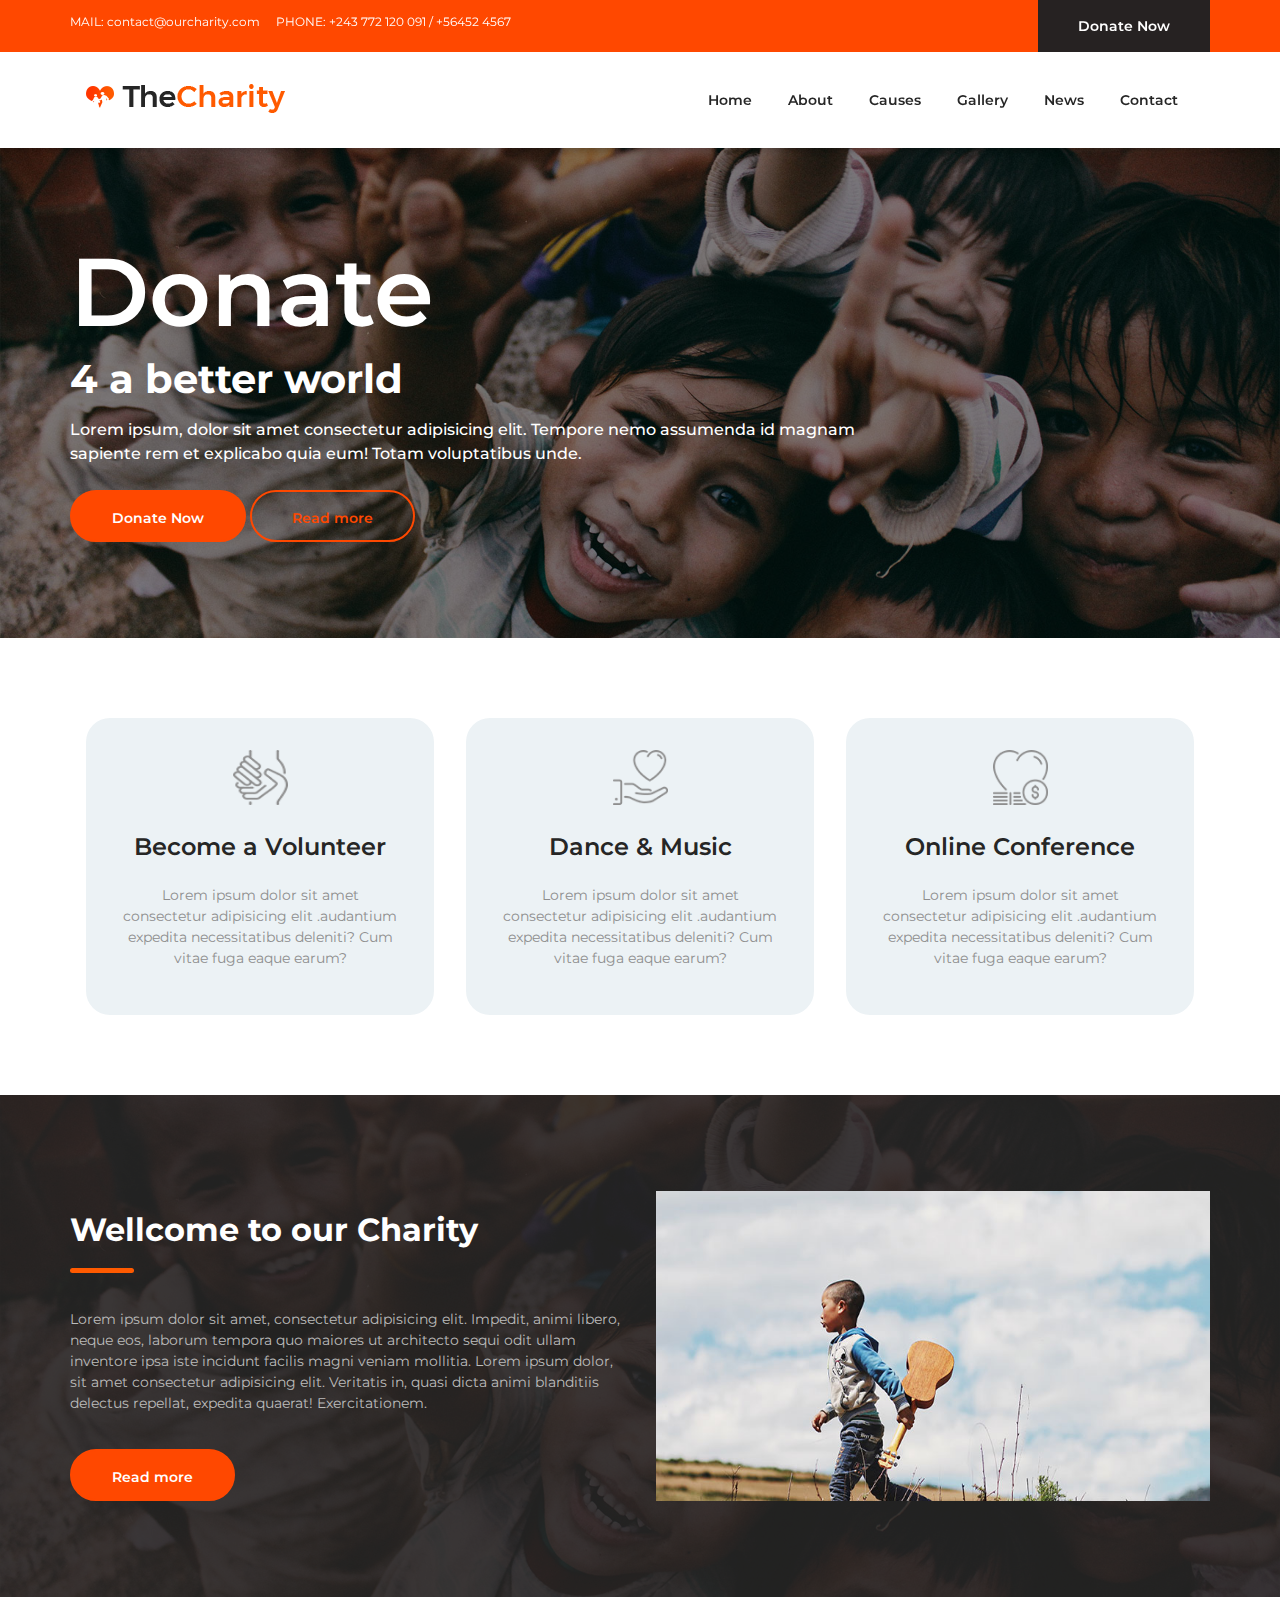
==== ejercicio4-landing/index.html @ 74809fa5 "[CREATE] add new project landing" ====
<!DOCTYPE html>
<html lang="en">

<head>
    <meta charset="UTF-8">
    <meta name="viewport" content="width=device-width, initial-scale=1.0">
    <meta http-equiv="X-UA-Compatible" content="ie=edge">
    <title>The Charity</title>

    <!-- styles -->
    <link href="https://fonts.googleapis.com/css?family=Montserrat:400,500,600,700&display=swap" rel="stylesheet">
    <link rel="stylesheet" href="assets/css/normalize.css">
    <link rel="stylesheet" href="assets/css/main.css">
</head>

<body>
    <header class="header">
        <div class="top__header">
            <div class="wrap__contact__header">
                <div class="inner__general">
                    <div class="contact__header">
                        <p class="header_text">MAIL:
                            <a href="mailto:contact@ourcharity.com">contact@ourcharity.com</a>
                        </p>
                        <p class="header_text">PHONE:
                            <a href="tel:243 772 120 091">+243 772 120 091 </a> /
                            <a href="tel:243 772 120 091">+56452 4567 </a>
                        </p>
                    </div>
                    <a href="#" class="btn btn__donate ">Donate Now</a>
                </div>

            </div>

            <div class="inner__general">
                <div class="wrap__header__menu">
                    <a href=""><img src="assets/img/logo.png" alt="Logo Charity" class="logo__header"></a>

                    <nav class="header__menu">
                        <ul>
                            <li class="current__item"><a href="">Home</a></li>
                            <li><a href="">About</a></li>
                            <li><a href="">Causes</a></li>
                            <li><a href="">Gallery</a></li>
                            <li><a href="">News</a></li>
                            <li><a href="">Contact</a></li>
                        </ul>
                    </nav>
                </div>
            </div>
    </header>

    <div class="ctn__stage">
        <div class="inner__general">
            <h1 class="title__stage">Donate</h1>
            <h2 class="subtitle__stage">4 a better world</h2>
            <p class="description__stage">Lorem ipsum, dolor sit amet consectetur adipisicing elit. Tempore nemo
                assumenda
                id magnam sapiente rem et explicabo quia eum! Totam voluptatibus unde.</p>
            <a href="" class="btn filled-orange rounded">Donate Now</a>
            <a href="" class="btn outline-orange rounded">Read more</a>
        </div>
    </div>

    <div class="ctn__option__cards">
        <div class="inner__general">
            <ul class="list__cards">
                <li class="card">
                    <div class="inner__card">
                        <div class="icon__card">
                            <span class="icon__card hands gray__icon"></span>
                            <span class="icon__card hands white__icon"></span>
                        </div>
                        <h3 class="title__card">Become a Volunteer</h3>
                        <p class="description__card">Lorem ipsum dolor sit amet consectetur adipisicing elit .audantium expedita necessitatibus deleniti? Cum vitae fuga eaque earum?</p>
                    </div>
                </li>
                <li class="card">
                    <div class="inner__card">
                        <div class="icon__card">
                            <span class="icon__card heart gray__icon"></span>
                            <span class="icon__card heart white__icon"></span>
                        </div>
                        <h3 class="title__card">Dance & Music</h3>
                        <p class="description__card">Lorem ipsum dolor sit amet consectetur adipisicing elit .audantium expedita necessitatibus deleniti? Cum vitae fuga eaque earum?</p>

                    </div>
                </li>
                <li class="card">
                    <div class="inner__card">
                        <div class="icon__card">
                            <span class="icon__card cash gray__icon"></span>
                            <span class="icon__card cash white__icon"></span>
                        </div>
                        <h3 class="title__card">Online Conference</h3>
                        <p class="description__card">Lorem ipsum dolor sit amet consectetur adipisicing elit .audantium expedita necessitatibus deleniti? Cum vitae fuga eaque earum?</p>
                    </div>
                </li>
            </ul>
        </div>
    </div>


    <div class="ctn__welcome">
        <div class="inner__general">
            <div class="card__article">
                <div class="left__card">
                    <h1 class="title__article">Wellcome to our Charity</h1>
                    <p class="description__article"> Lorem ipsum dolor sit amet, consectetur adipisicing elit. Impedit, animi libero, neque eos, laborum tempora quo maiores ut architecto sequi odit ullam inventore ipsa iste incidunt facilis magni veniam mollitia. Lorem ipsum dolor, sit amet consectetur adipisicing elit. Veritatis in, quasi dicta animi blanditiis delectus repellat,  expedita quaerat! Exercitationem.</p>
                    <a href="" class="btn filled-orange rounded">Read more</a>
                </div>
                <div class="right__card">
                    <img src="assets/img/3.jpg" alt="Wellcome">

                </div>
            </div>
        </div>
    </div>






</body>

</html>
---- ejercicio4-landing/assets/css/main.css ----
@font-face {
    font-family: 'FontAwesome';
    src: url('../fonts/fontawesome-webfont.eot?v=4.7.0');
    src: url('../fonts/fontawesome-webfont.eot?#iefix&v=4.7.0') format('embedded-opentype'), url('../fonts/fontawesome-webfont.woff2?v=4.7.0') format('woff2'), url('../fonts/fontawesome-webfont.woff?v=4.7.0') format('woff'), url('../fonts/fontawesome-webfont.ttf?v=4.7.0') format('truetype'), url('../fonts/fontawesome-webfont.svg?v=4.7.0#fontawesomeregular') format('svg');
    font-weight: normal;
    font-style: normal;
}

body {
    font-family: 'Montserrat', sans-serif;
    margin: 0;
}

* {
    box-sizing: border-box;
}

.btn {
    display: inline-block;
    padding: 0 40px;
    font-size: 14px;
    font-weight: 500;
    line-height: 3.25rem;
    height: 3.25rem;
    color: #fff;
    text-decoration: none;
    font-weight: 600;
}

.filled-orange {
    background-color: #ff4800;
    border: 2px solid #ff4800;
}

.outline-orange {
    background-color: transparent;
    border: 2px solid #ff4800;
    color: #ff4800;

}

.rounded {
    border-radius: 2rem;
}

img {
    max-width: 100%;
}


/* Generals */
.header {
    position: fixed;
    top: 0;
    left: 0;
    right: 0;
    z-index: 20;
}

.contact__header {
    display: none;
    width: 100%;
}

.contact__header .header_text {
    margin-top: 0;
    padding-top: 1rem;
    padding-bottom: 1rem;
    font-size: .745em;
    line-height: 1em;
    color: #fff;
    display: inline-block;
    margin-bottom: 0;
}

.contact__header .header_text:first-of-type {
    margin-right: 1em;
}

.contact__header .header_text a {
    color: #fff;
    text-decoration: none;
}


.inner__general {
    margin-left: auto;
    margin-right: auto;
    max-width: 1140px;
}

.top__header {
    background: #fff;
    color: #fff;
    box-shadow: 0 3px 6px rgba(0, 0, 0, .2);
}

.top__header .wrap__contact__header .inner__general:first-of-type {
    width: 100%;
    display: flex;
    justify-content: center;
}

.top__header .wrap__contact__header {

    background-color: #ff4800;
}

.btn__donate {
    text-decoration: #fff;
    background: #262222;
    white-space: nowrap;
}

.top__header .wrap__header__menu {
    display: flex;
    justify-content: space-between;
    padding-top: 1rem;
    padding-bottom: 1rem;
    padding-left: 1rem;
    padding-right: 1rem;
}


.header .logo__header {
    display: inline-block;
    font-size: 0;
    vertical-align: top;
}

.header__menu {
    display: none;
}

.ctn__stage {
    margin-top: 113px;
    min-height: 400px;
    padding-top: 6rem;
    padding-bottom: 6rem;
    background-image: url('../img/hero.jpg');
    background-repeat: no-repeat;
    background-position: center center;
    background-size: cover;
    position: relative;
    color: #fff;
    padding-left: 1rem;
    padding-right: 1rem;
}

.ctn__stage::after {
    content: "";
    position: absolute;
    right: 0;
    top: 0;
    bottom: 0;
    left: 0;
    background-color: rgba(0, 0, 0, 0.5);
    z-index: 1;
}

.ctn__stage .inner__general {
    position: relative;
    z-index: 4;
}

.ctn__stage .title__stage {
    font-size: 3rem;
    font-weight: 600;
    line-height: 1em;
    margin-top: 0;
    margin-bottom: 0;
}

.ctn__stage .subtitle__stage {
    font-size: 2rem;
}

.ctn__stage .description__stage {
    line-height: 1.5em;
    font-weight: 500;
}

.ctn__option__cards {
    padding-top: 2rem;
    padding-bottom: 2rem;
}

/* cards */

.list__cards {
    display: flex;
    list-style: none;
    flex-direction: column;
    padding-left: 0;
}

.list__cards .card {
    padding: 0 1rem;
    text-align: center;
    margin-bottom: 2rem;
}

.list__cards .inner__card {
    background-color: #fff;
    border-radius: 1.5rem;
    background-color: #ecf2f5;
    padding: 2rem;
}

.list__cards .icon__card:nth-of-type(2) {
    display: none;
}

.icon__card {
    height: 55px;
    width: 55px;
    display: inline-block;
    background-repeat: no-repeat;
    background-position: center center;
    background-size: 55px 55px;
}

.icon__card.hands.gray__icon {
    background-image: url('../img/hands-gray.png');
}

.icon__card.heart.gray__icon {
    background-image: url('../img/donation-gray.png');
}

.icon__card.cash.gray__icon {
    background-image: url('../img/charity-gray.png');
}


.list__cards .card .title__card {
    color: #262625;
    font-size: 1.5rem;
    font-weight: 600;
}

.list__cards .card .description__card {
    font-size: .875rem;
    color: #8e8e8e;
    font-weight: 400;
    line-height: 1.5em;
}

.ctn__welcome{
    min-height: 400px;
    padding-top: 3rem;
    padding-bottom: 3rem;
    background-image: url('../img/hero.jpg');
    background-repeat: no-repeat;
    background-position: center center;
    background-size: cover;
    position: relative;
    color: #fff;
    padding-left: 1rem;
    padding-right: 1rem;
    display: inline-block;
    width: 100%;
    vertical-align: top;
}
.ctn__welcome:after{
    content: "";
    position: absolute;
    left: 0;
    right: 0;
    top: 0;
    bottom: 0;
    background-color: #262222;
    z-index: 1;
    opacity: .9;
}
.ctn__welcome .inner__general{
    position: relative;
    z-index: 2;
}

/* card article */
.card__article {
    display: flex;
    flex-direction: column-reverse;
}

.card__article .left__card,
.card__article .right__card {
    display: flex;
    padding-left: 1rem;
    padding-right: 1rem;
}
.card__article .left__card{
    flex-direction: column;
    flex-flow: wrap;
}
.card__article .title__article{
    position: relative;
    padding-bottom: 1.5rem;
    font-size: 2rem;
}
.card__article .title__article:after{
    content: '';
    border-radius: 3px;
    position: absolute;
    bottom: 0;
    left: 0;
    width: 4rem;
    height: 5px;
    background-color: #ff5a00;
}
.card__article .description__article{
    line-height: 1.5em;
    font-size: .875em;
    color: #bcbcbc;
    margin-bottom: 2.5em;
}


@media screen and (min-width: 768px) {
    .contact__header {
        display: inline-block;
    }

    .top__header .inner__general:first-of-type {
        display: flex;
        justify-content: space-evenly;
    }


    .top__header .wrap__header__menu {
        padding-top: 2rem;
        padding-bottom: 2rem;
    }

    .header__menu {
        display: inline-block;
    }

    .header__menu ul {
        margin: 0;
        padding: 0;
        list-style: none;
    }

    .header__menu li {
        display: inline-block;
    }

    .header__menu li a {
        font-size: .875rem;
        font-weight: 600;
        line-height: 1;
        color: #262626;
        text-decoration: none;
        transition: color .35s;
        padding-left: 1rem;
        padding-right: 1rem;
        line-height: 2rem;
    }


    .ctn__stage .title__stage {
        font-size: 6rem;
    }

    .ctn__stage .subtitle__stage {
        font-size: 2.5rem;
        margin-top: 1rem;
        margin-bottom: 1rem;
    }

    .ctn__stage .description__stage {
        font-size: 1rem;
        margin-bottom: 1.5rem;
    }

    .ctn__stage .title__stage,
    .ctn__stage .subtitle__stage,
    .ctn__stage .description__stage {
        max-width: 70%;
    }

    .ctn__stage {
        margin-top: 148px;
    }

    .ctn__option__cards {
        padding-top: 4rem;
        padding-bottom: 4rem;
    }

    .ctn__option__cards .list__cards {
        flex-direction: row;
    }

    .ctn__option__cards .list__cards .card {
        min-width: 33.333333%;

    }
    .card__article{
        flex-direction: inherit;
    }
    .card__article .left__card,
    .card__article .right__card {
        min-width: 50%;
        width: 50%;
    }
    .card__article .left__card{
        padding-left: 0;
    }
    .card__article .right__card{
        padding-right: 0;
    }

    .ctn__welcome{
        padding-top: 6rem;
        padding-bottom: 6rem;
    }
    .list__cards .card{
        margin-bottom: 0;
    }
    .top__header .wrap__contact__header{
        padding-left: 1rem;
        padding-right: 1rem;
    }
    

}
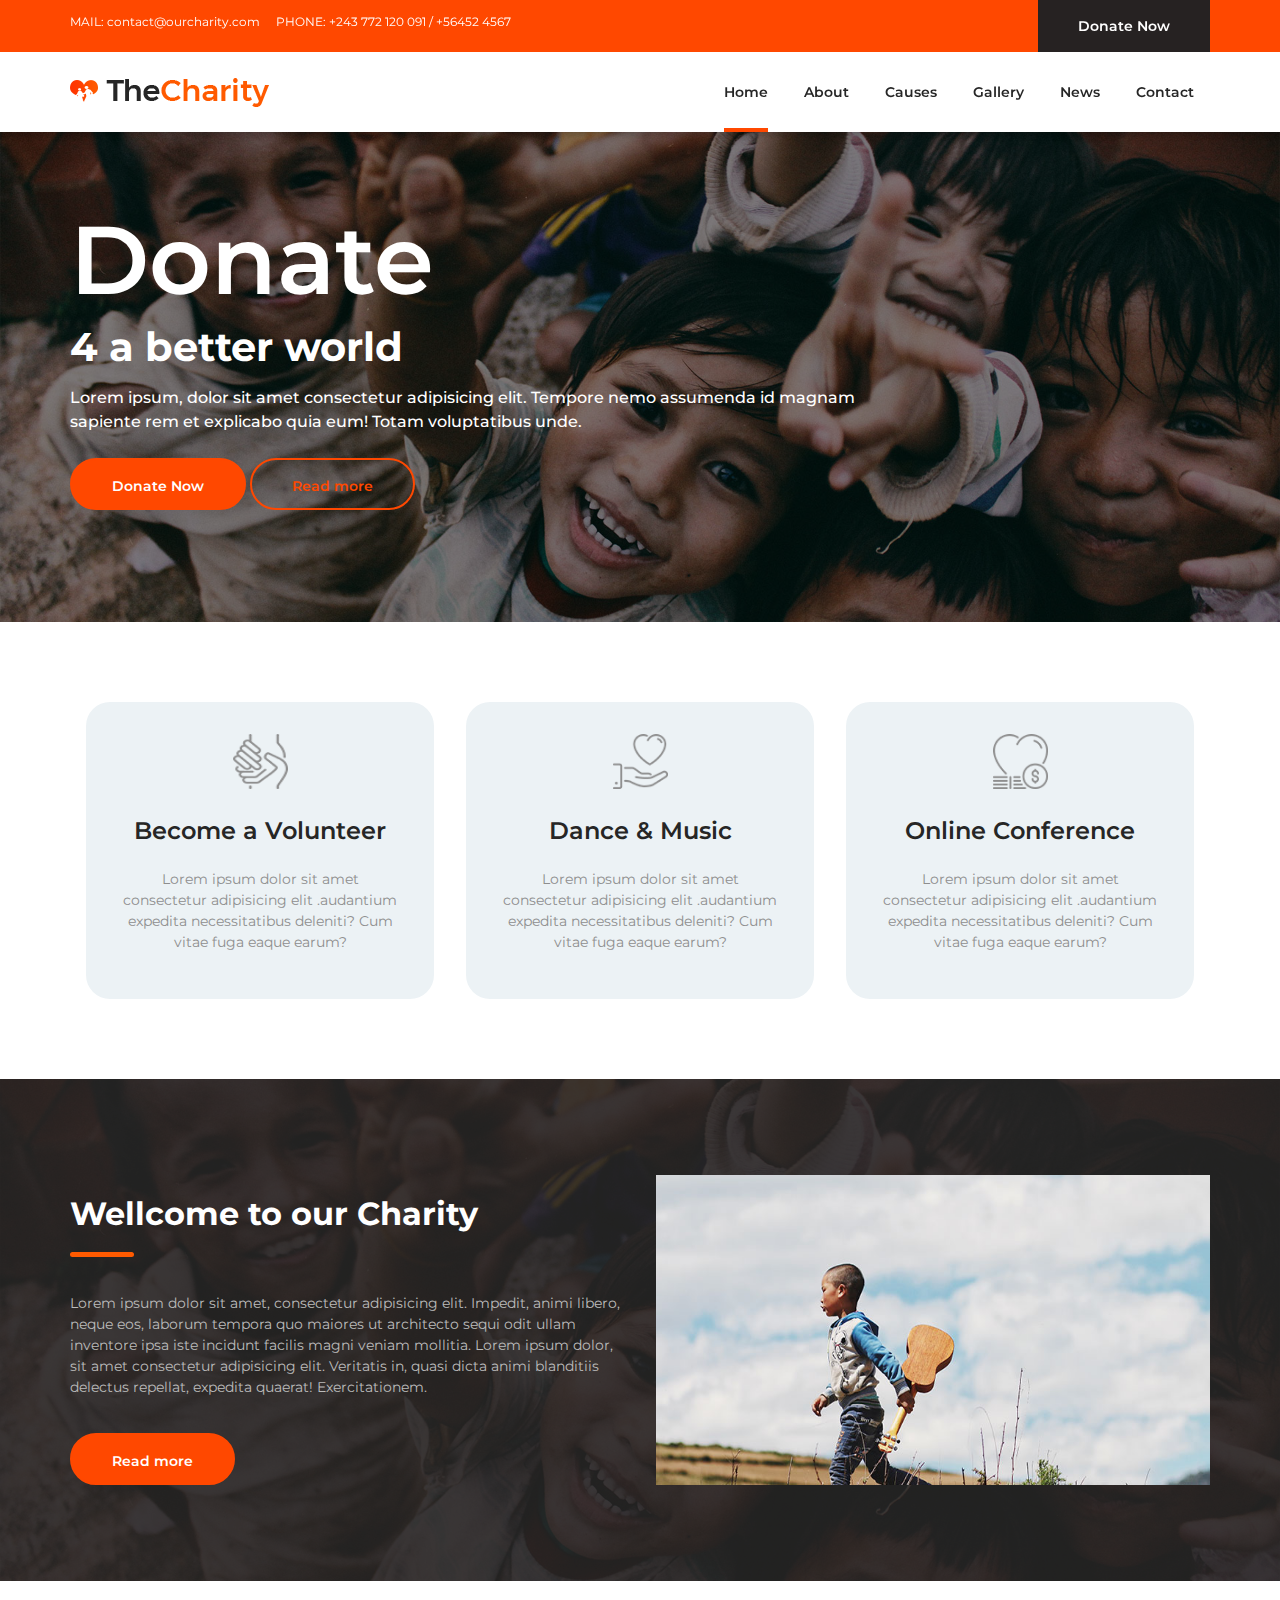
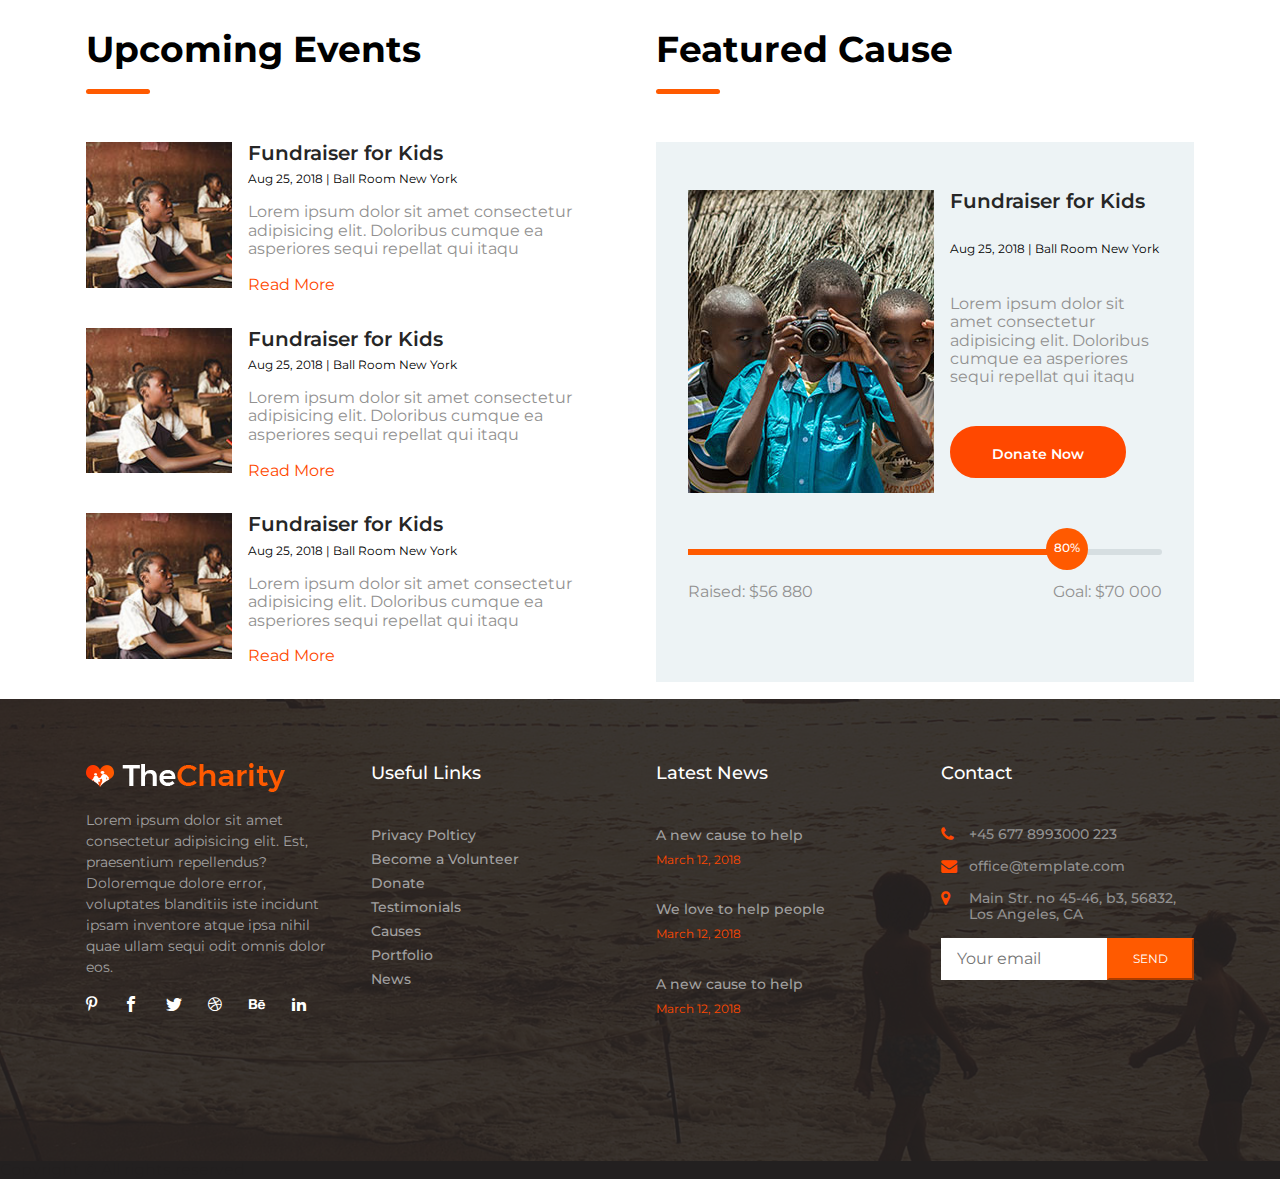
==== commit df17cf28: "[UPDATE] Landing mobile first" ====
--- a/ejercicio4-landing/index.html
+++ b/ejercicio4-landing/index.html
@@ -48,9 +48,10 @@
                     </nav>
                 </div>
             </div>
+        </div>
     </header>
 
-    <div class="ctn__stage">
+    <section class="ctn__stage">
         <div class="inner__general">
             <h1 class="title__stage">Donate</h1>
             <h2 class="subtitle__stage">4 a better world</h2>
@@ -60,9 +61,9 @@
             <a href="" class="btn filled-orange rounded">Donate Now</a>
             <a href="" class="btn outline-orange rounded">Read more</a>
         </div>
-    </div>
-
-    <div class="ctn__option__cards">
+    </section>
+
+    <section class="ctn__option__cards">
         <div class="inner__general">
             <ul class="list__cards">
                 <li class="card">
@@ -72,7 +73,8 @@
                             <span class="icon__card hands white__icon"></span>
                         </div>
                         <h3 class="title__card">Become a Volunteer</h3>
-                        <p class="description__card">Lorem ipsum dolor sit amet consectetur adipisicing elit .audantium expedita necessitatibus deleniti? Cum vitae fuga eaque earum?</p>
+                        <p class="description__card">Lorem ipsum dolor sit amet consectetur adipisicing elit .audantium
+                            expedita necessitatibus deleniti? Cum vitae fuga eaque earum?</p>
                     </div>
                 </li>
                 <li class="card">
@@ -82,7 +84,8 @@
                             <span class="icon__card heart white__icon"></span>
                         </div>
                         <h3 class="title__card">Dance & Music</h3>
-                        <p class="description__card">Lorem ipsum dolor sit amet consectetur adipisicing elit .audantium expedita necessitatibus deleniti? Cum vitae fuga eaque earum?</p>
+                        <p class="description__card">Lorem ipsum dolor sit amet consectetur adipisicing elit .audantium
+                            expedita necessitatibus deleniti? Cum vitae fuga eaque earum?</p>
 
                     </div>
                 </li>
@@ -93,20 +96,25 @@
                             <span class="icon__card cash white__icon"></span>
                         </div>
                         <h3 class="title__card">Online Conference</h3>
-                        <p class="description__card">Lorem ipsum dolor sit amet consectetur adipisicing elit .audantium expedita necessitatibus deleniti? Cum vitae fuga eaque earum?</p>
+                        <p class="description__card">Lorem ipsum dolor sit amet consectetur adipisicing elit .audantium
+                            expedita necessitatibus deleniti? Cum vitae fuga eaque earum?</p>
                     </div>
                 </li>
             </ul>
         </div>
-    </div>
-
-
-    <div class="ctn__welcome">
+    </section>
+
+
+    <section class="ctn__welcome">
         <div class="inner__general">
             <div class="card__article">
                 <div class="left__card">
                     <h1 class="title__article">Wellcome to our Charity</h1>
-                    <p class="description__article"> Lorem ipsum dolor sit amet, consectetur adipisicing elit. Impedit, animi libero, neque eos, laborum tempora quo maiores ut architecto sequi odit ullam inventore ipsa iste incidunt facilis magni veniam mollitia. Lorem ipsum dolor, sit amet consectetur adipisicing elit. Veritatis in, quasi dicta animi blanditiis delectus repellat,  expedita quaerat! Exercitationem.</p>
+                    <p class="description__article"> Lorem ipsum dolor sit amet, consectetur adipisicing elit. Impedit,
+                        animi libero, neque eos, laborum tempora quo maiores ut architecto sequi odit ullam inventore
+                        ipsa iste incidunt facilis magni veniam mollitia. Lorem ipsum dolor, sit amet consectetur
+                        adipisicing elit. Veritatis in, quasi dicta animi blanditiis delectus repellat, expedita
+                        quaerat! Exercitationem.</p>
                     <a href="" class="btn filled-orange rounded">Read more</a>
                 </div>
                 <div class="right__card">
@@ -115,6 +123,156 @@
                 </div>
             </div>
         </div>
+    </section>
+
+    <section class="ctn__news">
+        <div class="inner__general">
+            <div class="left__news">
+                <h4 class="title__section">Upcoming Events</h4>
+                <div class="list__articles">
+                    <li class="list__article__item">
+                        <img src="assets/img/event-1.jpg" alt="">
+                        <div class="list__article__text">
+                            <h5 class="list__article__title">Fundraiser for Kids</h5>
+                            <strong class="list__article__date">Aug 25, 2018 | Ball Room New York</strong>
+                            <p class="list__article__desc">Lorem ipsum dolor sit amet consectetur adipisicing elit.
+                                Doloribus cumque ea asperiores sequi repellat qui itaqu</p>
+                            <a href="" class="link__orange">Read More</a>
+                        </div>
+                    </li>
+                    <li class="list__article__item">
+                        <img src="assets/img/event-1.jpg" alt="">
+                        <div class="list__article__text">
+                            <h5 class="list__article__title">Fundraiser for Kids</h5>
+                            <strong class="list__article__date">Aug 25, 2018 | Ball Room New York</strong>
+                            <p class="list__article__desc">Lorem ipsum dolor sit amet consectetur adipisicing elit.
+                                Doloribus cumque ea asperiores sequi repellat qui itaqu</p>
+                            <a href="" class="link__orange">Read More</a>
+                        </div>
+                    </li>
+                    <li class="list__article__item">
+                        <img src="assets/img/event-1.jpg" alt="">
+                        <div class="list__article__text">
+                            <h5 class="list__article__title">Fundraiser for Kids</h5>
+                            <strong class="list__article__date">Aug 25, 2018 | Ball Room New York</strong>
+                            <p class="list__article__desc">Lorem ipsum dolor sit amet consectetur adipisicing elit.
+                                Doloribus cumque ea asperiores sequi repellat qui itaqu</p>
+                            <a href="" class="link__orange">Read More</a>
+                        </div>
+                    </li>
+                </div>
+            </div>
+            <div class="right__news">
+                <h4 class="title__section">Featured Cause</h4>
+                <div class="wrap__events">
+                    <div class="list__articles">
+                        <li class="list__article__item">
+                            <img src="assets/img/featured-causes.jpg" alt="">
+                            <div class="list__article__text">
+                                <h5 class="list__article__title">Fundraiser for Kids</h5>
+                                <strong class="list__article__date">Aug 25, 2018 | Ball Room New York</strong>
+                                <p class="list__article__desc">Lorem ipsum dolor sit amet consectetur adipisicing elit.
+                                    Doloribus cumque ea asperiores sequi repellat qui itaqu</p>
+                                <a href="" class="btn filled-orange rounded">Donate Now</a>
+                            </div>
+
+                        </li>
+                        <div class="wrap__bar_percent">
+                            <div class="riel">
+                                <span class="bar"></span>
+                                <span class="percent" style="width: 80%"></span>
+                                <span class="tooltip" style="left: 80%">80%</span>
+                            </div>
+                            <div class="prices__bar">
+                                <span>Raised: $56 880</span>
+                                <span>Goal: $70 000</span>
+                            </div>
+                        </div>
+
+                    </div>
+                </div>
+            </div>
+        </div>
+    </section>
+
+
+    <!-- footer -->
+
+    <div class="footer">
+        <div class="inner__general">
+            <div class="inner__footer">
+                <div class="column__footer">
+                    <img src="assets/img/foot-logo.png" alt="logo footer" class="logo__footer">
+                    <p class="color__gray">Lorem ipsum dolor sit amet consectetur adipisicing elit. Est, praesentium
+                        repellendus? Doloremque
+                        dolore error, voluptates blanditiis iste incidunt ipsam inventore atque ipsa nihil quae ullam
+                        sequi odit omnis dolor eos.</p>
+                    <ul class="list__social">
+                        <li><a href=""> <span class="icon-pinterest-p"></span></a></li>
+                        <li><a href=""> <span class="icon-facebook"></span></a></li>
+                        <li><a href=""> <span class="icon-twitter"></span></a></li>
+                        <li><a href=""> <span class="icon-dribbble"></span></a></li>
+                        <li><a href=""> <span class="icon-behance"></span></a></li>
+                        <li><a href=""> <span class="icon-linkedin2"></span></a></li>
+                    </ul>
+                </div>
+                <div class="column__footer">
+                    <h6 class="tit__footerSecition">Useful Links</h6>
+                    <ul class="list__footer">
+                        <li><a href="">Privacy Polticy</a></li>
+                        <li><a href="">Become a Volunteer</a></li>
+                        <li><a href="">Donate</a></li>
+                        <li><a href="">Testimonials</a></li>
+                        <li><a href="">Causes</a></li>
+                        <li><a href="">Portfolio</a></li>
+                        <li><a href="">News</a></li>
+                    </ul>
+                </div>
+                <div class="column__footer">
+                    <h6 class="tit__footerSecition">Latest News</h6>
+                    <ul class="list__footer news">
+                        <li>
+                            <a href="">A new cause to help</a>
+                            <span class="color__orange">March 12, 2018</span>
+                        </li>
+                        <li>
+                            <a href="">We love to help people</a>
+                            <span class="color__orange">March 12, 2018</span>
+                        </li>
+                        <li>
+                            <a href="">A new cause to help</a>
+                            <span class="color__orange">March 12, 2018</span>
+                        </li>
+                    </ul>
+                </div>
+                <div class="column__footer">
+                    <h6 class="tit__footerSecition">Contact</h6>
+                    <ul class="contact__list__footer">
+                        <li>
+                            <span class="icon-phone"></span>
+                            <a href="tel:45 677 8993000 223" class="color__gray">+45 677 8993000 223</a>
+                        </li>
+                        <li>
+                            <span class="icon-envelope"></span>
+                            <a href="mailto:office@template.com" class="color__gray">office@template.com</a>
+                        </li>
+                        <li>
+                            <span class="icon-map-marker"></span>
+                            <a href="#" class="color__gray">Main Str. no 45-46, b3, 56832, Los Angeles, CA</a>
+                        </li>
+                    </ul>
+                    <div class="form__newsletter">
+                        <form action="">
+                            <input type="email" placeholder="Your email">
+                            <input type="submit" value="send">
+                        </form>
+                    </div>
+                </div>
+            </div>
+        </div>
+        <div class="footer__copy">
+            <span>Copyright © All rights reserved </span>
+        </div>
     </div>
 
 
@@ -122,6 +280,8 @@
 
 
 
+
+
 </body>
 
 </html>--- a/ejercicio4-landing/assets/css/main.css
+++ b/ejercicio4-landing/assets/css/main.css
@@ -1,10 +1,68 @@
-@font-face {
+/* @font-face {
     font-family: 'FontAwesome';
     src: url('../fonts/fontawesome-webfont.eot?v=4.7.0');
     src: url('../fonts/fontawesome-webfont.eot?#iefix&v=4.7.0') format('embedded-opentype'), url('../fonts/fontawesome-webfont.woff2?v=4.7.0') format('woff2'), url('../fonts/fontawesome-webfont.woff?v=4.7.0') format('woff'), url('../fonts/fontawesome-webfont.ttf?v=4.7.0') format('truetype'), url('../fonts/fontawesome-webfont.svg?v=4.7.0#fontawesomeregular') format('svg');
     font-weight: normal;
     font-style: normal;
-}
+} */
+
+/* icomoon font face icons */
+@font-face {
+    font-family: 'icomoon';
+    src:  url('../fonts/icomoon/icomoon.eot?yo5s1n');
+    src:  url('../fonts/icomoon/icomoon.eot?yo5s1n#iefix') format('embedded-opentype'),
+      url('../fonts/icomoon/icomoon.ttf?yo5s1n') format('truetype'),
+      url('../fonts/icomoon/icomoon.woff?yo5s1n') format('woff'),
+      url('../fonts/icomoon/icomoon.svg?yo5s1n#icomoon') format('svg');
+    font-weight: normal;
+    font-style: normal;
+    font-display: block;
+  }
+  
+  [class^="icon-"], [class*=" icon-"] {
+    /* use !important to prevent issues with browser extensions that change fonts */
+    font-family: 'icomoon' !important;
+    speak: none;
+    font-style: normal;
+    font-weight: normal;
+    font-variant: normal;
+    text-transform: none;
+    line-height: 1;
+  
+    /* Better Font Rendering =========== */
+    -webkit-font-smoothing: antialiased;
+    -moz-osx-font-smoothing: grayscale;
+  }
+  
+  .icon-map-marker:before {
+    content: "\e900";
+  }
+  .icon-envelope:before {
+    content: "\e901";
+  }
+  .icon-phone:before {
+    content: "\e902";
+  }
+  .icon-dribbble:before {
+    content: "\e903";
+  }
+  .icon-pinterest-p:before {
+    content: "\e904";
+  }
+  .icon-facebook:before {
+    content: "\ea90";
+  }
+  .icon-twitter:before {
+    content: "\ea96";
+  }
+  .icon-behance:before {
+    content: "\eaa8";
+  }
+  .icon-linkedin2:before {
+    content: "\eaca";
+  }
+
+/* base styles */
 
 body {
     font-family: 'Montserrat', sans-serif;
@@ -25,22 +83,37 @@
     color: #fff;
     text-decoration: none;
     font-weight: 600;
-}
-
-.filled-orange {
+    transition: all linear .25s;
+}
+
+.btn.filled-orange {
     background-color: #ff4800;
     border: 2px solid #ff4800;
 }
 
-.outline-orange {
+.btn.outline-orange {
     background-color: transparent;
     border: 2px solid #ff4800;
     color: #ff4800;
-
-}
-
-.rounded {
+}
+.btn.outline-orange:hover{
+    background-color: #ff4800;
+    color: #fff;
+}
+
+.btn.rounded {
     border-radius: 2rem;
+}
+
+.link__orange {
+    color: #ff4800;
+    text-decoration: none;
+}
+.color__orange{
+    color: #ff4800;
+}
+.color__gray{
+    color: #929191;
 }
 
 img {
@@ -179,6 +252,9 @@
     line-height: 1.5em;
     font-weight: 500;
 }
+.ctn__stage .inner__general .btn{
+    margin-bottom: 1rem;
+}
 
 .ctn__option__cards {
     padding-top: 2rem;
@@ -246,7 +322,7 @@
     line-height: 1.5em;
 }
 
-.ctn__welcome{
+.ctn__welcome {
     min-height: 400px;
     padding-top: 3rem;
     padding-bottom: 3rem;
@@ -262,7 +338,8 @@
     width: 100%;
     vertical-align: top;
 }
-.ctn__welcome:after{
+
+.ctn__welcome:after {
     content: "";
     position: absolute;
     left: 0;
@@ -273,7 +350,8 @@
     z-index: 1;
     opacity: .9;
 }
-.ctn__welcome .inner__general{
+
+.ctn__welcome .inner__general {
     position: relative;
     z-index: 2;
 }
@@ -290,16 +368,19 @@
     padding-left: 1rem;
     padding-right: 1rem;
 }
-.card__article .left__card{
+
+.card__article .left__card {
     flex-direction: column;
     flex-flow: wrap;
 }
-.card__article .title__article{
+
+.card__article .title__article {
     position: relative;
     padding-bottom: 1.5rem;
     font-size: 2rem;
 }
-.card__article .title__article:after{
+
+.card__article .title__article:after {
     content: '';
     border-radius: 3px;
     position: absolute;
@@ -309,13 +390,304 @@
     height: 5px;
     background-color: #ff5a00;
 }
-.card__article .description__article{
+
+.card__article .description__article {
     line-height: 1.5em;
     font-size: .875em;
     color: #bcbcbc;
     margin-bottom: 2.5em;
 }
 
+.title__section {
+    position: relative;
+    padding-bottom: 1.5rem;
+    font-size: 2.25rem;
+}
+
+.title__section:after {
+    content: '';
+    border-radius: 3px;
+    position: absolute;
+    bottom: 0;
+    left: 0;
+    width: 4rem;
+    height: 5px;
+    background-color: #ff5a00;
+}
+
+
+/* Component list articles */
+.list__articles {
+    display: inline-block;
+    width: 100%;
+    list-style: none;
+}
+
+.list__articles .list__article__item {
+    display: flex;
+    margin-bottom: 2rem;
+    flex-direction: column;
+}
+.list__articles .list__article__item img{
+    display: block;
+    width: 100%;
+    margin-bottom: .5em;
+}
+
+.list__articles .list__article__text {
+    display: flex;
+    flex-direction: column;
+    flex-flow: wrap;
+}
+
+.list__articles .list__article__title {
+    margin-top: 0;
+    font-size: 1.25em;
+    font-weight: 600;
+    color: #262626;
+    margin-bottom: 0;
+    display: inline-block;
+    width: 100%;
+}
+
+.list__articles .list__article__desc {
+    color: #929191
+}
+
+.list__articles .list__article__date {
+    font-size: .75em;
+    font-weight: 400;
+    margin-top: 0.5em;
+}
+
+.ctn__news {
+    display: inline-block;
+    width: 100%;
+}
+
+.ctn__news .inner__general {
+    display: flex;
+    flex-direction: column;
+}
+
+.ctn__news .left__news,
+.ctn__news .right__news {
+    width: 100%;
+    padding-right: 1rem;
+    padding-left: 1rem;
+}
+
+.wrap__events {
+    display: inline-block;
+    width: 100%;
+    background-color: #edf3f5;
+    padding: 1rem 1rem;
+}
+
+/* component bar  */
+.wrap__bar_percent {
+    width: 100%;
+    padding-top: 1rem;
+    padding-bottom: 1rem;
+}
+
+.wrap__bar_percent .riel {
+    display: inline-block;
+    width: 100%;
+    position: relative;
+}
+
+.wrap__bar_percent .riel .bar {
+    display: inline-block;
+    width: 100%;
+    border-radius: 3px;
+    height: 6px;
+    position: relative;
+    background-color: #d6dee1;
+    vertical-align: top;
+}
+
+.wrap__bar_percent .riel .percent {
+    display: inline-block;
+    position: absolute;
+    left: 0;
+    top: 0;
+    height: 6px;
+    background-color: #ff5a00;
+}
+
+.wrap__bar_percent .riel .tooltip {
+
+    position: absolute;
+    z-index: 2;
+    width: 42px;
+    height: 42px;
+    padding-top: 14px;
+    margin-top: -21px;
+    margin-left: -21px;
+    border-radius: 50%;
+    font-size: .75em;
+    font-weight: 500;
+    line-height: 1;
+    text-align: center;
+    background: #ff5a00;
+    color: #fff;
+}
+
+.prices__bar {
+    display: flex;
+    padding-top: 1rem;
+    padding-bottom: 1rem;
+    justify-content: space-between;
+    color: #929191;
+    font-size: .75em;
+}
+
+.footer{
+    display: inline-block;
+    width: 100%;
+    vertical-align: top;
+    position: relative;
+    background-image: url('../img/foot-bg.jpg');
+    background-repeat: no-repeat;
+    background-position: center center;
+    background-size: cover;
+}
+.footer:after{
+    content: "";
+    position: absolute;
+    left: 0;
+    right: 0;
+    top: 0;
+    bottom: 0;
+    background-color: #262222;
+    z-index: 1;
+    opacity: .9;
+}
+.footer .inner__footer{
+    padding-top: 4rem;
+    padding-bottom: 4rem;
+    color: #fff;
+    position: relative;
+    z-index: 2;
+}
+.footer .inner__footer a{
+    text-decoration: none;
+    font-weight: 500;
+}
+.footer .inner__footer{
+    display: flex;
+    flex-direction: column;
+}
+.footer .column__footer{
+    width: 100%;
+    padding-left: 1rem;
+    padding-right: 1rem;
+    margin-bottom: 3rem;
+}
+.footer .column__footer:last-of-type{
+    margin-bottom: 0;
+}
+.footer .tit__footerSecition{
+    font-size: 1.125em;
+    font-weight: 500;
+    margin-top: 0;
+}
+.footer .column__footer p{
+    font-size: .875em;
+    color: #a2a1a1;
+    line-height: 1.5em;
+}
+.footer .column__footer ul{
+    padding-left: 0;
+    list-style: none;
+    margin-bottom: 0;
+}
+.footer .column__footer .list__footer.news li{
+    margin-bottom: 2em;
+}
+.footer .column__footer .list__footer a{
+    font-size: .875em;
+    color: #a2a1a1;
+    font-weight: 500;
+    width: 100%;
+    display: inline-block;
+    margin-bottom: 0.5em;
+    transition: all linear .25s;
+}
+.footer .column__footer .list__footer a:hover{
+    color: #ff4800;
+}
+
+.footer .column__footer .list__footer li span{
+    font-size: .75em;
+}
+.footer .contact__list__footer {
+    display: flex;
+    flex-direction: column;
+}
+.footer .contact__list__footer li{
+    display: flex;
+    margin-bottom: 1rem;
+}
+.footer .contact__list__footer a{
+    font-size: .875em;
+    font-weight: 500;
+}
+
+.footer .contact__list__footer span{
+    color: #ff4800;
+    margin-right: .5em;
+    min-width: 20px;
+    display: inline-block;
+}
+.form__newsletter{
+    display: inline-block;
+    width: 100%;
+}
+.form__newsletter form{
+    display: flex;
+}
+.form__newsletter input[type="email"]{
+    line-height: 2.5rem;
+    background-color: #fff;
+    border: none;
+    padding-left: 1rem;
+    padding-right: 1rem;
+    display: inline-block;
+    width: 100%;
+}
+.form__newsletter input[type="submit"]{
+    background-color: #ff5a00;
+    border-color: #ff5a00;
+    color: #fff;
+    font-weight: 400;
+    text-transform: uppercase;
+    font-size: .75em;
+    padding-left: 2em;
+    padding-right: 2em;
+}
+.list__social{
+    display: flex;
+}
+.list__social a{
+    color: #fff;
+    text-decoration: none;
+    margin-right: .5em;
+}
+.list__social a span{
+    font-size: 1rem;
+    display: inline-block; 
+    vertical-align: middle;
+}
+.footer__copy{
+    display: flex;
+    width: 100%;
+    background-color: #131212;
+}
+.footer__copy span{
+    font-size: 1rem;
+}
 
 @media screen and (min-width: 768px) {
     .contact__header {
@@ -329,8 +701,9 @@
 
 
     .top__header .wrap__header__menu {
-        padding-top: 2rem;
-        padding-bottom: 2rem;
+        padding-top: 0;
+        padding-bottom: 0;
+        line-height: 5rem;
     }
 
     .header__menu {
@@ -356,7 +729,25 @@
         transition: color .35s;
         padding-left: 1rem;
         padding-right: 1rem;
-        line-height: 2rem;
+        line-height: 5rem;
+        display: inline-block;
+        position: relative;
+    }
+    .header__menu li.current__item a:after{
+        content: "";
+        position: absolute;
+        left: 0;
+        bottom: 0;
+        right: 0;
+        height: 4px;
+        width: calc(100% - 32px);
+        background-color: #ff4800;
+        margin-left: auto;
+        margin-right: auto;
+    }
+    .header .logo__header{
+        line-height: 5rem;
+        vertical-align: middle;
     }
 
 
@@ -382,7 +773,7 @@
     }
 
     .ctn__stage {
-        margin-top: 148px;
+        margin-top: 116px;
     }
 
     .ctn__option__cards {
@@ -396,35 +787,90 @@
 
     .ctn__option__cards .list__cards .card {
         min-width: 33.333333%;
-
-    }
-    .card__article{
+    }
+
+    .card__article {
         flex-direction: inherit;
     }
+
     .card__article .left__card,
     .card__article .right__card {
         min-width: 50%;
         width: 50%;
     }
-    .card__article .left__card{
+
+    .card__article .left__card {
         padding-left: 0;
     }
-    .card__article .right__card{
+
+    .card__article .right__card {
         padding-right: 0;
     }
 
-    .ctn__welcome{
+    .ctn__welcome {
         padding-top: 6rem;
         padding-bottom: 6rem;
     }
-    .list__cards .card{
+
+    .list__cards .card {
         margin-bottom: 0;
     }
-    .top__header .wrap__contact__header{
+
+    .top__header .wrap__contact__header {
         padding-left: 1rem;
         padding-right: 1rem;
     }
+
+    .ctn__news .inner__general {
+        flex-direction: row;
+    }
+
+    .list__articles .list__article__item {
+        flex-direction: inherit;
+    }
+
+    .ctn__news .left__news,
+    .ctn__news .right__news {
+        width: 50%;
+    }
+
+    .list__articles .list__article__text {
+        padding-left: 1rem;
+        padding-left: 1rem;
+        display: flex;
+        flex-direction: column;
+        flex-flow: wrap;
+    }
+
+    .footer .inner__footer{
+        flex-direction: inherit;
+    }
+    .list__social a{
+        margin-right: 1.2em;
+    }
+    .footer .column__footer{
+        width: 25%;
+    }
+    .wrap__events{
+        padding: 3rem 2rem;
+    }
+    .prices__bar{
+        font-size: 1rem;
+    }
+}
+
+
+@media screen and (min-width: 1024px) {
+    .list__social a{
+        margin-right: 1.65em;
+    }
+}
+@media screen and (min-width: 1200px) {
+    .top__header .wrap__header__menu {
+        padding-left: 0;
+        padding-right: 0;
+    }
     
 
-}
-
+
+}